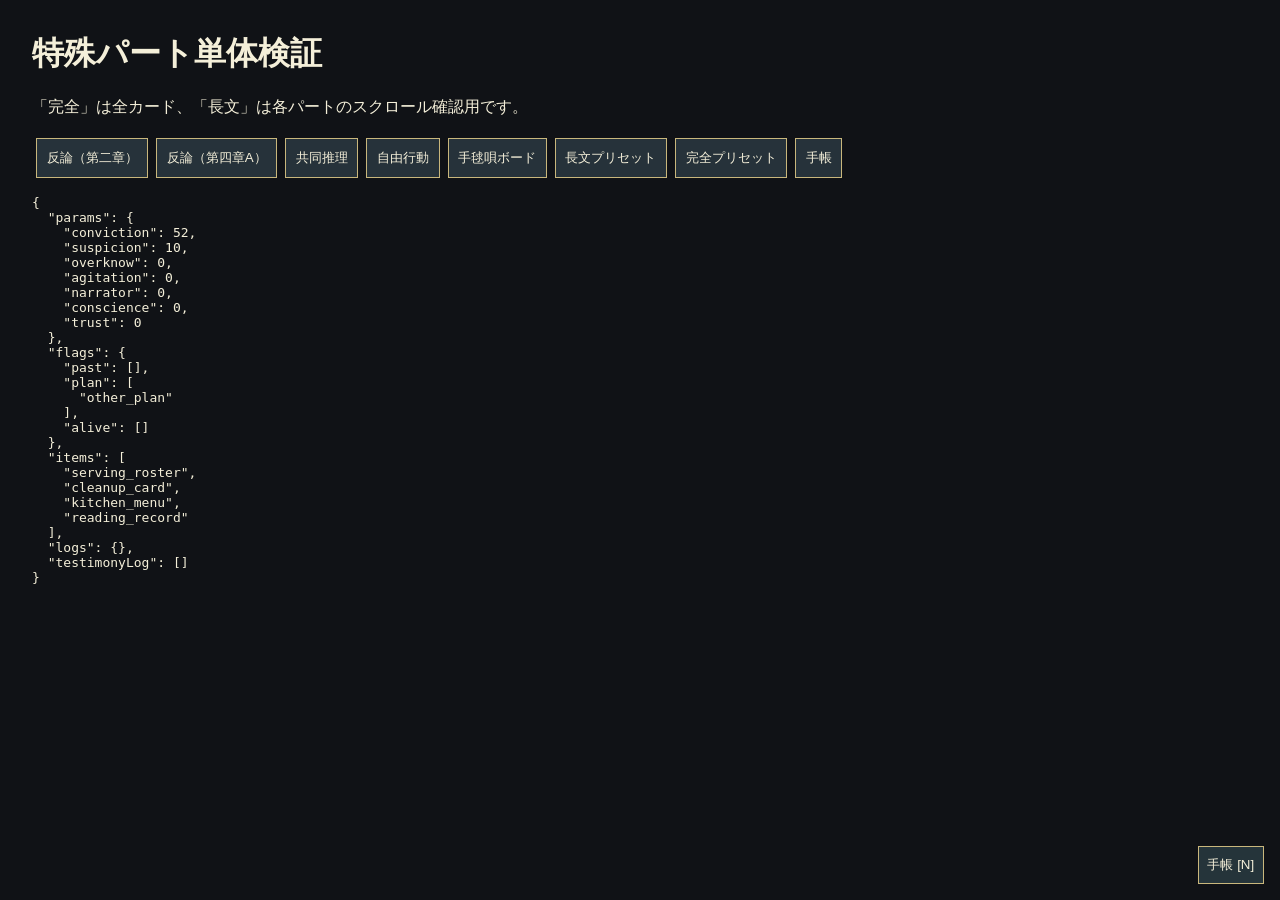
==== debug-parts.html @ 39f3bf04 "🎉 feat(kaeriuta): 倒叙ミステリーADV『帰り唄 ―手毬唄の館―』α版と開発統制を導入 目的: - 企画資料のみだった本作を、ブラウザで通しで遊べるα版として成立させる - 以後の変更" ====
<!doctype html><meta charset="utf-8"><title>帰り唄・特殊パート検証</title>
<style>body{margin:2rem;background:#101216;color:#f4efd9;font-family:serif}button{margin:.25rem;padding:.6rem;background:#26323a;color:#f4efd9;border:1px solid #c9b77c}pre{white-space:pre-wrap}</style>
<h1>特殊パート単体検証</h1><p>「完全」は全カード、「長文」は各パートのスクロール確認用です。</p>
<button data-part="rebuttal">反論（第二章）</button><button data-part="rebuttal4">反論（第四章A）</button><button data-part="jointReasoning">共同推理</button><button data-part="freeAction">自由行動</button><button data-part="temariBoard">手毬唄ボード</button><button id="long-preset">長文プリセット</button><button id="preset">完全プリセット</button><button id="notebook">手帳</button><pre id="state"></pre>
<script type="module">
import {parts} from './src/systems/index.js'; import {flags} from './src/data/flags.js'; import {items} from './src/data/items.js'; import {openNotebook,installNotebook} from './src/systems/notebook/index.js';
const q=document.querySelector('#state'), long='長文表示を確認するための検証用テキストです。館の廊下に残る足音と、手帳の余白に書かれた小さな違和感を一つずつ確かめる。';
let state={params:{conviction:52,suspicion:10,overknow:0,agitation:0,narrator:0,conscience:0,trust:0},flags:{past:[],plan:['other_plan'],alive:[]},items:['serving_roster','cleanup_card','kitchen_menu','reading_record'],logs:{},testimonyLog:[]};
const apply=e=>{if(e.t==='param')state.params[e.key]=(state.params[e.key]||0)+e.delta;if(e.t==='item'&&!state.items.includes(e.id))state.items.push(e.id);if(e.t==='log')state.logs[e.key]=e.value;if(e.t==='flag'){const d=flags[e.id];if(d&&!state.flags[d.line].includes(e.id))state.flags[d.line].push(e.id)}};
function show(){q.textContent=JSON.stringify(state,null,2)}
function longArgs(name){if(name==='freeAction')return{day:1,blocks:2,actions:[{id:'long-a',label:'長文の場面を読む',desc:'表示検証',narrative:long.repeat(10),reward:[],risk:[]},{id:'long-b',label:'次の長文を読む',desc:'表示検証',narrative:long.repeat(8),reward:[],risk:[]}]};if(name==='rebuttal')return{title:'長文・反論',initialConviction:50,nodes:[{id:'long',type:'主張',claim:long.repeat(7),responses:[{kind:'silence',label:'確認する',result:{effects:[]}}]}]};if(name==='jointReasoning')return{debugData:{phases:[{nodes:[{id:'n1',phase:'p1',claim:long.repeat(7),requirements:[['missing']],conanProxy:true,relicBonus:false,agitation:0}]}],final:{choices:[{ending:'b2_unfinished',id:'long',label:'閉じる'}]}}};if(name==='temariBoard')return{debugVerses:Array.from({length:6},(_,i)=>`${i+1}番　${long.repeat(3)}`),cards:['onda']};return{}}
async function run(name,longMode=false){let args=name==='rebuttal4'?{id:'day3_show'}:name==='freeAction'?{day:1,blocks:3}:{};if(longMode)args=longArgs(name);const r=await parts[name==='rebuttal4'?'rebuttal':name].start({state},args);r.effects.forEach(apply);show()}
document.querySelectorAll('[data-part]').forEach(b=>b.onclick=()=>run(b.dataset.part)); document.querySelector('#long-preset').onclick=()=>{const names=['freeAction','rebuttal','jointReasoning','temariBoard'];let i=0;const next=()=>i<names.length&&run(names[i++],true).then(next);next()};
document.querySelector('#preset').onclick=()=>{state.flags={past:Object.values(flags).filter(x=>x.line==='past').map(x=>x.id),plan:Object.values(flags).filter(x=>x.line==='plan').map(x=>x.id),alive:Object.values(flags).filter(x=>x.line==='alive').map(x=>x.id)};state.items=Object.keys(items).concat(['alibi_1','alibi_2','alibi_3','alibi_4','alibi_5','alibi_6','alibi_7']);show()}; document.querySelector('#notebook').onclick=()=>openNotebook({state});installNotebook({state});show();
</script>
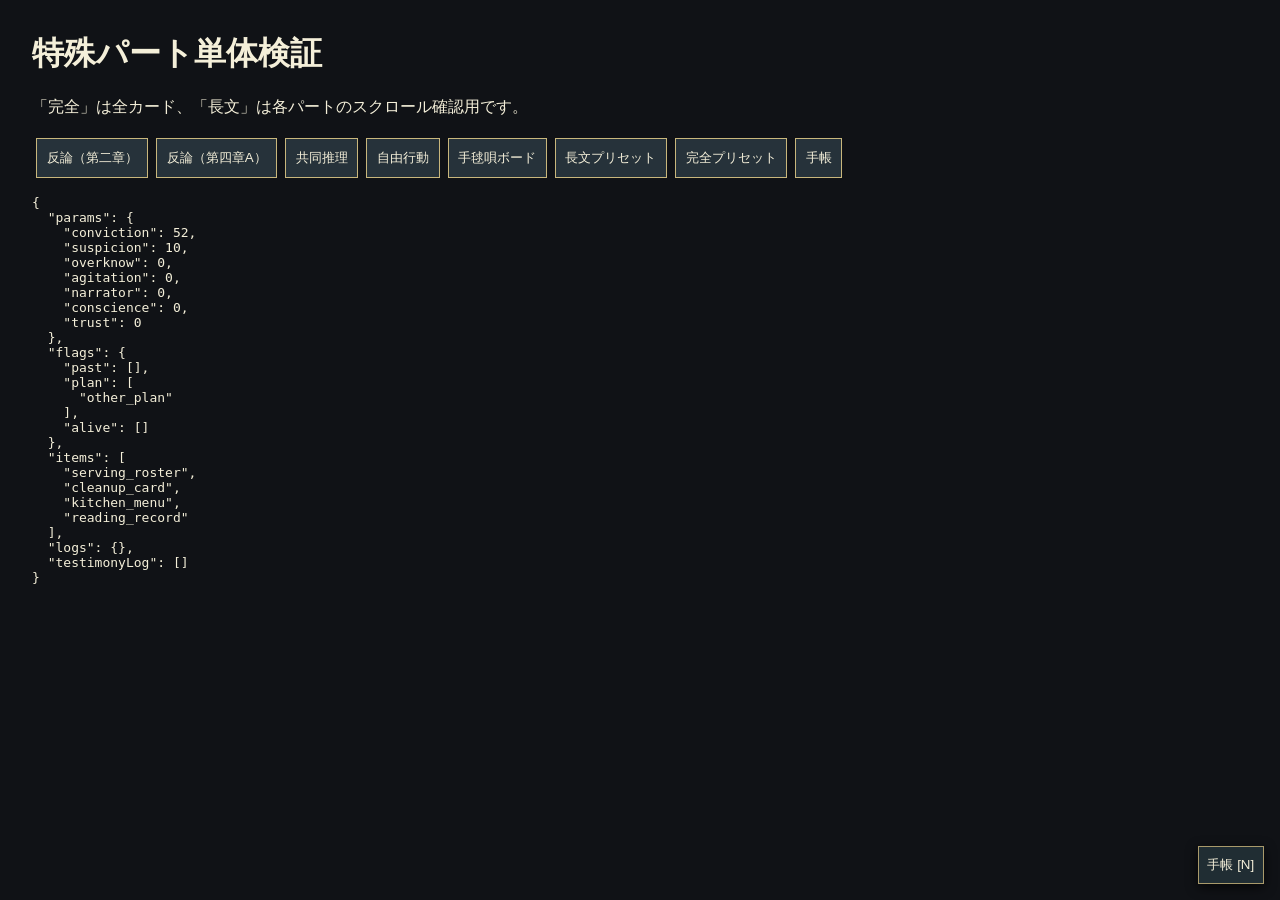
==== commit fd03c1a6: "fix(ui): 自由行動の一覧と見取り図の重なりを解消" ====
--- a/debug-parts.html
+++ b/debug-parts.html
@@ -3,13 +3,14 @@
 <h1>特殊パート単体検証</h1><p>「完全」は全カード、「長文」は各パートのスクロール確認用です。</p>
 <button data-part="rebuttal">反論（第二章）</button><button data-part="rebuttal4">反論（第四章A）</button><button data-part="jointReasoning">共同推理</button><button data-part="freeAction">自由行動</button><button data-part="temariBoard">手毬唄ボード</button><button id="long-preset">長文プリセット</button><button id="preset">完全プリセット</button><button id="notebook">手帳</button><pre id="state"></pre>
 <script type="module">
-import {parts} from './src/systems/index.js'; import {flags} from './src/data/flags.js'; import {items} from './src/data/items.js'; import {openNotebook,installNotebook} from './src/systems/notebook/index.js';
+import {parts} from './src/systems/index.js'; import {flags} from './src/data/flags.js'; import {items} from './src/data/items.js'; import {chapter2} from './src/data/scenario/chapter2.js'; import {openNotebook,installNotebook} from './src/systems/notebook/index.js';
 const q=document.querySelector('#state'), long='長文表示を確認するための検証用テキストです。館の廊下に残る足音と、手帳の余白に書かれた小さな違和感を一つずつ確かめる。';
 let state={params:{conviction:52,suspicion:10,overknow:0,agitation:0,narrator:0,conscience:0,trust:0},flags:{past:[],plan:['other_plan'],alive:[]},items:['serving_roster','cleanup_card','kitchen_menu','reading_record'],logs:{},testimonyLog:[]};
 const apply=e=>{if(e.t==='param')state.params[e.key]=(state.params[e.key]||0)+e.delta;if(e.t==='item'&&!state.items.includes(e.id))state.items.push(e.id);if(e.t==='log')state.logs[e.key]=e.value;if(e.t==='flag'){const d=flags[e.id];if(d&&!state.flags[d.line].includes(e.id))state.flags[d.line].push(e.id)}};
+const boardArgs=chapter2.nodes.find(node=>node.t==='call'&&node.part==='temariBoard')?.args||{};
 function show(){q.textContent=JSON.stringify(state,null,2)}
-function longArgs(name){if(name==='freeAction')return{day:1,blocks:2,actions:[{id:'long-a',label:'長文の場面を読む',desc:'表示検証',narrative:long.repeat(10),reward:[],risk:[]},{id:'long-b',label:'次の長文を読む',desc:'表示検証',narrative:long.repeat(8),reward:[],risk:[]}]};if(name==='rebuttal')return{title:'長文・反論',initialConviction:50,nodes:[{id:'long',type:'主張',claim:long.repeat(7),responses:[{kind:'silence',label:'確認する',result:{effects:[]}}]}]};if(name==='jointReasoning')return{debugData:{phases:[{nodes:[{id:'n1',phase:'p1',claim:long.repeat(7),requirements:[['missing']],conanProxy:true,relicBonus:false,agitation:0}]}],final:{choices:[{ending:'b2_unfinished',id:'long',label:'閉じる'}]}}};if(name==='temariBoard')return{debugVerses:Array.from({length:6},(_,i)=>`${i+1}番　${long.repeat(3)}`),cards:['onda']};return{}}
-async function run(name,longMode=false){let args=name==='rebuttal4'?{id:'day3_show'}:name==='freeAction'?{day:1,blocks:3}:{};if(longMode)args=longArgs(name);const r=await parts[name==='rebuttal4'?'rebuttal':name].start({state},args);r.effects.forEach(apply);show()}
+function longArgs(name){if(name==='freeAction')return{day:1,blocks:2,actions:[{id:'long-a',label:'長文の場面を読む',desc:'表示検証',narrative:long.repeat(10),reward:[],risk:[]},{id:'long-b',label:'次の長文を読む',desc:'表示検証',narrative:long.repeat(8),reward:[],risk:[]}]};if(name==='rebuttal')return{id:'rebuttal_ch2',title:'長文・反論',initialConviction:50,nodes:[{id:'long',type:'主張',claim:long.repeat(7),responses:[{kind:'silence',label:'確認する',result:{effects:[]}}]}]};if(name==='jointReasoning')return{debugData:{phases:[{nodes:[{id:'n1',phase:'p1',claim:long.repeat(7),requirements:[['missing']],conanProxy:true,relicBonus:false,agitation:0}]}],final:{choices:[{ending:'b2_unfinished',id:'long',label:'閉じる'}]}}};if(name==='temariBoard')return{debugVerses:Array.from({length:6},(_,i)=>`${i+1}番　${long.repeat(3)}`),cards:['onda']};return{}}
+async function run(name,longMode=false){let args=name==='rebuttal4'?{id:'day3_show'}:name==='rebuttal'?{id:'rebuttal_ch2'}:name==='freeAction'?{day:1,blocks:3}:name==='temariBoard'?boardArgs:{};if(longMode)args=longArgs(name);const r=await parts[name==='rebuttal4'?'rebuttal':name].start({state},args);r.effects.forEach(apply);show()}
 document.querySelectorAll('[data-part]').forEach(b=>b.onclick=()=>run(b.dataset.part)); document.querySelector('#long-preset').onclick=()=>{const names=['freeAction','rebuttal','jointReasoning','temariBoard'];let i=0;const next=()=>i<names.length&&run(names[i++],true).then(next);next()};
 document.querySelector('#preset').onclick=()=>{state.flags={past:Object.values(flags).filter(x=>x.line==='past').map(x=>x.id),plan:Object.values(flags).filter(x=>x.line==='plan').map(x=>x.id),alive:Object.values(flags).filter(x=>x.line==='alive').map(x=>x.id)};state.items=Object.keys(items).concat(['alibi_1','alibi_2','alibi_3','alibi_4','alibi_5','alibi_6','alibi_7']);show()}; document.querySelector('#notebook').onclick=()=>openNotebook({state});installNotebook({state});show();
 </script>
